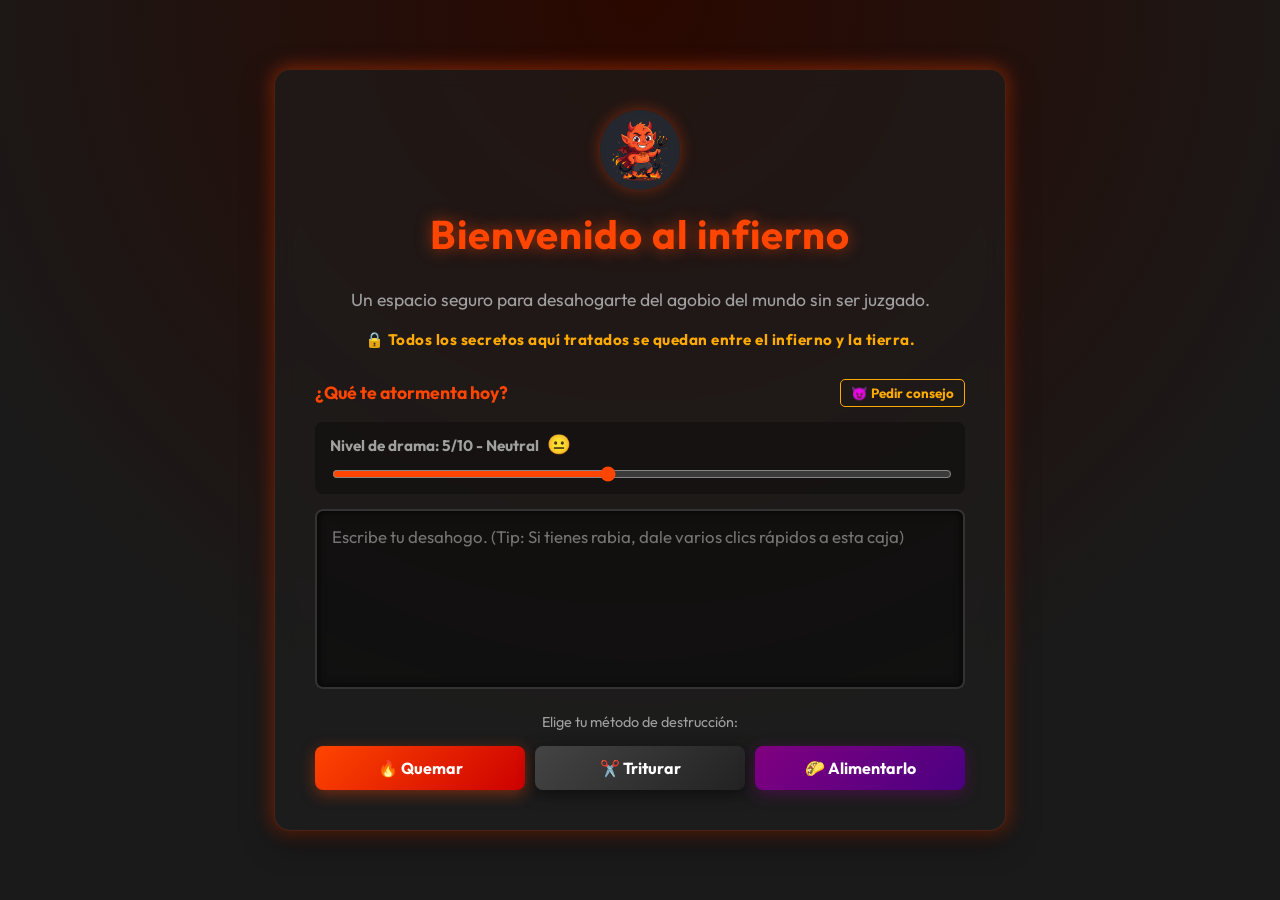
==== index.html @ e2101508 "Primera version: App de desahogo interactiva" ====
<!DOCTYPE html>
<html lang="es">
<head>
    <meta charset="UTF-8">
    <meta name="viewport" content="width=device-width, initial-scale=1.0">
    <title>Espacio de Desahogo</title>
    <link rel="preconnect" href="https://fonts.googleapis.com">
    <link rel="preconnect" href="https://fonts.gstatic.com" crossorigin>
    <link href="https://fonts.googleapis.com/css2?family=Outfit:wght@300;400;700&display=swap" rel="stylesheet">
    <link rel="stylesheet" href="desahogo.css?v=5">
</head>
<body>
    <main class="container">
        <header>
            <img src="diablito_chistoso.png" alt="Diablito" class="main-diablito" id="main-diablo-img">
            <h1 class="glow-text">Bienvenido al infierno</h1>
            <p class="subtitle">Un espacio seguro para desahogarte del agobio del mundo sin ser juzgado.</p>
            <p class="secret-warning">🔒 Todos los secretos aquí tratados se quedan entre el infierno y la tierra.</p>
        </header>

        <section class="vent-section">
            <div class="flex-between">
                <label for="desahogo">¿Qué te atormenta hoy?</label>
                <button id="btn-consejo" class="btn-secondary" title="¿No sabes qué hacer?">😈 Pedir consejo</button>
            </div>
            
            <div class="drama-slider-container">
                <label for="drama-level" class="drama-label">Nivel de drama: <span id="drama-value">5</span>/10 <span id="drama-text"> - Neutral</span> <span id="drama-emoji">😐</span></label>
                <input type="range" id="drama-level" class="drama-slider" min="1" max="10" value="5">
            </div>

            <div id="textarea-wrapper" class="textarea-wrapper">
                <img src="diablito_comiendo2.png" id="eating-devil" class="eating-devil" alt="Diablo Comiendo">
                <textarea id="desahogo" name="desahogo" placeholder="Escribe tu desahogo. (Tip: Si tienes rabia, dale varios clics rápidos a esta caja)"></textarea>
                <div id="crack-overlay"></div>
            </div>

            <p class="instruction-text">Elige tu método de destrucción:</p>
            <div class="action-buttons">
                <button id="btn-burn" class="btn-action burn-btn">🔥 Quemar</button>
                <button id="btn-shred" class="btn-action shred-btn">✂️ Triturar</button>
                <button id="btn-feed" class="btn-action feed-btn">🌮 Alimentarlo</button>
            </div>
        </section>

        <p id="success-msg" class="hidden-msg">Tus pensamientos se han esfumado. Respira profundo.</p>
        <button id="btn-cert" class="btn-secondary hidden-cert">📜 Obtener Certificado</button>
    </main>

    <!-- Modal General (Consejos, Humor y Certificados) -->
    <div id="humor-modal" class="humor-modal">
        <div class="modal-content" id="modal-box">
            <button id="close-modal" class="close-btn">&times;</button>
            <div class="diablito-container">
                <img src="diablito_riendo.png" alt="Diablito" class="diablito-img" id="modal-img">
            </div>
            <h2 id="modal-title" class="hidden"></h2>
            <p id="humor-texto" class="humor-texto-modal"></p>
        </div>
    </div>

    <script src="script.js"></script>
</body>
</html>
---- desahogo.css ----
@import url('https://fonts.googleapis.com/css2?family=Dancing+Script:wght@700&display=swap');

:root {
    --bg-color: #1a1a1a;
    --text-main: #ffffff;
    --text-muted: #a0a0a0;
    --accent-color: #ff4500;
    --accent-glow: rgba(255, 69, 0, 0.6);
}

body {
    background-color: var(--bg-color);
    background-image: radial-gradient(circle at 50% 0%, #2a0800 0%, var(--bg-color) 70%);
    color: var(--text-main);
    font-family: 'Outfit', sans-serif;
    margin: 0;
    padding: 0;
    min-height: 100vh;
    display: flex;
    justify-content: center;
    align-items: center;
    transition: transform 0.1s;
}

/* Terremoto global */
body.earthquake {
    animation: earthquakeShake 0.1s infinite;
}

@keyframes earthquakeShake {
    0% {
        transform: translate(2px, 1px) rotate(0deg);
    }

    10% {
        transform: translate(-1px, -2px) rotate(-1deg);
    }

    20% {
        transform: translate(-3px, 0px) rotate(1deg);
    }

    30% {
        transform: translate(0px, 2px) rotate(0deg);
    }

    40% {
        transform: translate(1px, -1px) rotate(1deg);
    }

    50% {
        transform: translate(-1px, 2px) rotate(-1deg);
    }

    60% {
        transform: translate(-3px, 1px) rotate(0deg);
    }

    70% {
        transform: translate(2px, 1px) rotate(-1deg);
    }

    80% {
        transform: translate(-1px, -1px) rotate(1deg);
    }

    90% {
        transform: translate(2px, 2px) rotate(0deg);
    }

    100% {
        transform: translate(1px, -2px) rotate(-1deg);
    }
}

.container {
    width: 90%;
    max-width: 650px;
    background: rgba(30, 30, 30, 0.6);
    backdrop-filter: blur(10px);
    border: 1px solid rgba(255, 69, 0, 0.2);
    border-radius: 16px;
    padding: 40px;
    box-shadow: 0 10px 30px rgba(0, 0, 0, 0.5), 0 0 20px var(--accent-glow);
    text-align: center;
    animation: breatheLight 8s ease-in-out infinite;
    position: relative;
    z-index: 10;
}

@keyframes breatheLight {

    0%,
    100% {
        box-shadow: 0 10px 30px rgba(0, 0, 0, 0.5), 0 0 15px rgba(255, 69, 0, 0.2);
    }

    50% {
        box-shadow: 0 10px 40px rgba(0, 0, 0, 0.8), 0 0 60px rgba(255, 69, 0, 1);
    }
}

.glow-text {
    color: var(--accent-color);
    margin-top: 0;
    font-size: 2.5rem;
    text-shadow: 0 0 15px var(--accent-glow);
    letter-spacing: 1px;
}

.main-diablito {
    width: 80px;
    height: 80px;
    border-radius: 50%;
    margin-bottom: 15px;
    box-shadow: 0 0 15px rgba(255, 69, 0, 0.4);
    animation: floatDiablo 4s ease-in-out infinite;
}

.subtitle {
    color: var(--text-muted);
    font-size: 1.1rem;
    margin-bottom: 10px;
    line-height: 1.6;
}

.secret-warning {
    color: #ffaa00;
    font-size: 0.95rem;
    font-weight: bold;
    margin-bottom: 30px;
    letter-spacing: 0.5px;
}

.vent-section {
    display: flex;
    flex-direction: column;
    gap: 15px;
    text-align: left;
}

.flex-between {
    display: flex;
    justify-content: space-between;
    align-items: center;
}

label {
    font-weight: 700;
    color: var(--accent-color);
    font-size: 1.1rem;
}

.btn-secondary {
    background: transparent;
    border: 1px solid #ffaa00;
    color: #ffaa00;
    border-radius: 5px;
    padding: 5px 10px;
    cursor: pointer;
    font-family: 'Outfit', sans-serif;
    font-weight: bold;
    transition: all 0.3s;
}

.btn-secondary:hover {
    background: rgba(255, 170, 0, 0.2);
    box-shadow: 0 0 10px rgba(255, 170, 0, 0.5);
}

.drama-slider-container {
    background: rgba(0, 0, 0, 0.3);
    padding: 10px 15px;
    border-radius: 8px;
    display: flex;
    flex-direction: column;
    gap: 8px;
}

.drama-label {
    font-size: 0.95rem;
    color: var(--text-muted);
}

#drama-emoji {
    font-size: 1.2rem;
    margin-left: 5px;
}

.drama-slider {
    width: 100%;
    accent-color: var(--accent-color);
}

.textarea-wrapper {
    position: relative;
    width: 100%;
}

#desahogo {
    width: 100%;
    height: 180px;
    background-color: rgba(0, 0, 0, 0.4);
    color: var(--text-main);
    border: 2px solid #333;
    border-radius: 8px;
    padding: 15px;
    font-family: 'Outfit', sans-serif;
    font-size: 1.05rem;
    resize: none;
    box-shadow: inset 0 0 10px rgba(0, 0, 0, 0.8);
    transition: border-color 0.3s, box-shadow 0.3s, transform 0.1s;
    box-sizing: border-box;
    position: relative;
    z-index: 5;
}

#desahogo:focus {
    outline: none;
    border-color: var(--accent-color);
    box-shadow: 0 0 10px var(--accent-glow);
}

/* Terapia de Golpes Realista */
#crack-overlay {
    position: absolute;
    top: 0;
    left: 0;
    width: 100%;
    height: 100%;
    pointer-events: none;
    overflow: hidden;
    border-radius: 8px;
    z-index: 5;
}

.glass-crack {
    position: absolute;
    width: 200px;
    height: 200px;
    background-image: url('data:image/svg+xml;utf8,<svg width="200" height="200" xmlns="http://www.w3.org/2000/svg"><defs><filter id="s"><feDropShadow dx="1" dy="1" stdDeviation="0.5" flood-color="%23000" flood-opacity="0.8"/></filter></defs><g fill="none" stroke="rgba(255,255,255,0.6)" stroke-width="1.5" filter="url(%23s)"><circle cx="100" cy="100" r="2" fill="rgba(255,255,255,0.8)" stroke="none"/><polyline points="100,100 115,70 110,40 140,10" /><polyline points="100,100 135,110 170,105 195,130" /><polyline points="100,100 85,125 105,160 90,195" /><polyline points="100,100 60,95 40,110 10,90" /><polyline points="100,100 75,60 50,40 60,10" /><polyline points="115,70 135,110" stroke-width="1"/><polyline points="135,110 85,125" stroke-width="1"/><polyline points="85,125 60,95" stroke-width="1"/><polyline points="60,95 75,60" stroke-width="1"/><polyline points="75,60 115,70" stroke-width="1"/><polyline points="110,40 170,105" stroke-width="0.5"/><polyline points="105,160 40,110" stroke-width="0.5"/><polyline points="50,40 110,40" stroke-width="0.5"/></g></svg>');
    background-size: cover;
    pointer-events: none;
    transform-origin: center center;
    animation: crackAppear 0.15s cubic-bezier(0.175, 0.885, 0.32, 1.275) forwards;
}

@keyframes crackAppear {
    0% {
        opacity: 0;
        transform: translate(-50%, -50%) rotate(var(--rot)) scale(0);
    }

    100% {
        opacity: 1;
        transform: translate(-50%, -50%) rotate(var(--rot)) scale(var(--scl));
    }
}

.shake-little {
    animation: shake 0.2s cubic-bezier(.36, .07, .19, .97) both;
}

.shake-hard {
    animation: shake 0.5s cubic-bezier(.36, .07, .19, .97) infinite both;
}

@keyframes shake {

    10%,
    90% {
        transform: translate3d(-1px, 0, 0);
    }

    20%,
    80% {
        transform: translate3d(2px, 0, 0);
    }

    30%,
    50%,
    70% {
        transform: translate3d(-4px, 0, 0);
    }

    40%,
    60% {
        transform: translate3d(4px, 0, 0);
    }
}

.instruction-text {
    text-align: center;
    color: var(--text-muted);
    font-size: 0.9rem;
    margin: 5px 0 0 0;
}

.action-buttons {
    display: flex;
    justify-content: space-between;
    gap: 10px;
}

.btn-action {
    flex: 1;
    color: white;
    border: none;
    padding: 12px;
    font-size: 1rem;
    font-weight: bold;
    border-radius: 8px;
    cursor: pointer;
    font-family: 'Outfit', sans-serif;
    transition: all 0.3s ease;
}

.burn-btn {
    background: linear-gradient(135deg, #ff4500, #cc0000);
    box-shadow: 0 4px 15px rgba(255, 69, 0, 0.4);
}

.burn-btn:hover {
    background: linear-gradient(135deg, #ff5722, #e60000);
    transform: translateY(-2px);
}

.shred-btn {
    background: linear-gradient(135deg, #444, #222);
    box-shadow: 0 4px 15px rgba(0, 0, 0, 0.5);
}

.shred-btn:hover {
    background: linear-gradient(135deg, #555, #333);
    transform: translateY(-2px);
}

.feed-btn {
    background: linear-gradient(135deg, #800080, #4b0082);
    box-shadow: 0 4px 15px rgba(128, 0, 128, 0.4);
}

.feed-btn:hover {
    background: linear-gradient(135deg, #9932cc, #4b0082);
    transform: translateY(-2px);
}

/* --- ANIMACIONES DE DESTRUCCIÓN --- */

/* 1. Fuego */
.burning {
    animation: realisticBurn 2s forwards;
}

@keyframes realisticBurn {
    0% {
        background-color: rgba(0, 0, 0, 0.4);
    }

    30% {
        box-shadow: 0 0 40px #ff4500, inset 0 0 30px #ff4500;
        border-color: #ffaa00;
        background-color: rgba(255, 69, 0, 0.3);
        transform: scale(1.02);
    }

    60% {
        box-shadow: 0 0 10px #111, inset 0 0 40px #000;
        border-color: #222;
        background-color: rgba(0, 0, 0, 0.9);
        filter: blur(2px);
        transform: scale(0.95);
    }

    100% {
        filter: blur(10px);
        transform: scale(0.8) translateY(-30px);
        opacity: 0;
    }
}

.ash-particle {
    position: absolute;
    border-radius: 50%;
    pointer-events: none;
    z-index: 9999;
    opacity: 0;
    animation: floatAsh linear forwards;
}

@keyframes floatAsh {
    0% {
        opacity: 1;
        transform: translateY(0) scale(1) rotate(0deg);
    }

    70% {
        opacity: 0.8;
    }

    100% {
        opacity: 0;
        transform: translateY(-200px) translateX(var(--random-x, 0px)) scale(0.2) rotate(180deg);
    }
}

/* 2. Triturar */
.shredding {
    /* La opacidad se controla por JS para evitar saltos bruscos en el layout */
}

.shred-clone {
    position: absolute;
    top: 0;
    left: 0;
    background-color: rgba(0, 0, 0, 0.4);
    color: var(--text-main);
    border: 2px solid #444;
    border-radius: 8px;
    padding: 15px;
    font-family: 'Outfit', sans-serif;
    font-size: 1.05rem;
    box-sizing: border-box;
    white-space: pre-wrap;
    word-break: break-word;
    pointer-events: none;
    z-index: 100;
    animation: fallShredClone 2.5s forwards cubic-bezier(0.55, 0.085, 0.68, 0.53);
}

@keyframes fallShredClone {
    0% {
        transform: translateY(0) rotate(0deg);
        opacity: 1;
    }

    40% {
        opacity: 1;
    }

    100% {
        transform: translateY(400px) rotate(5deg);
        opacity: 0;
    }
}

/* 3. Alimentar Diablo */
.eating-devil {
    position: absolute;
    top: 50%;
    left: 50%;
    transform: translate(-50%, -50%) scale(0);
    transform-origin: center center;
    width: 350px;
    height: auto;
    z-index: 1; /* Exactamente detrás del textarea */
    opacity: 0;
    transition: transform 0.5s cubic-bezier(0.175, 0.885, 0.32, 1.275), opacity 0.5s;
    pointer-events: none;
    filter: drop-shadow(0 10px 15px rgba(0,0,0,0.9));
}

.eating-devil.show {
    transform: translate(-50%, -50%) scale(1);
    opacity: 1;
}

.eating-devil.chewing {
    animation: chewDevil 0.3s infinite alternate;
}

@keyframes chewDevil {
    0% { transform: translate(-50%, -50%) scale(1) scaleY(1); }
    100% { transform: translate(-50%, -50%) scale(1.05) scaleY(0.95); }
}

.feeding {
    animation: feedSuck 1.5s forwards cubic-bezier(0.55, 0.085, 0.68, 0.53);
    position: relative;
    z-index: 10;
}

@keyframes feedSuck {
    0% { transform: scale(1) translateY(0); opacity: 1; }
    50% { transform: scale(0.5) translateY(-20px) rotate(10deg); filter: blur(2px); opacity: 0.8; }
    100% { transform: scale(0) translateY(-60px) rotate(-20deg); opacity: 0; }
}

/* Mensajes de exito */
.hidden-msg {
    display: none;
    color: #4CAF50;
    font-size: 1.2rem;
    font-weight: bold;
    margin-top: 20px;
    text-shadow: 0 0 10px rgba(76, 175, 80, 0.5);
}

.show-msg {
    display: block;
    animation: fadeIn 1s forwards;
}

.hidden-cert {
    display: none;
}

.show-cert {
    display: inline-block;
    margin-top: 15px;
    font-size: 1rem;
    padding: 10px 20px;
}

@keyframes fadeIn {
    from {
        opacity: 0;
        transform: translateY(10px);
    }

    to {
        opacity: 1;
        transform: translateY(0);
    }
}

/* --- Modal --- */
.humor-modal {
    position: fixed;
    top: 0;
    left: 0;
    width: 100%;
    height: 100%;
    background: rgba(0, 0, 0, 0.85);
    display: flex;
    justify-content: center;
    align-items: center;
    z-index: 10000;
    opacity: 0;
    pointer-events: none;
    transition: opacity 0.5s ease;
}

.humor-modal.show-modal {
    opacity: 1;
    pointer-events: all;
}

.modal-content {
    background: rgba(26, 15, 10, 0.95);
    border: 2px solid var(--accent-color);
    border-radius: 20px;
    padding: 30px 40px 40px;
    max-width: 450px;
    width: 90%;
    text-align: center;
    box-shadow: 0 0 50px rgba(255, 69, 0, 0.6);
    position: relative;
    transform: scale(0.8) translateY(20px);
    transition: transform 0.5s cubic-bezier(0.175, 0.885, 0.32, 1.275);
}

.humor-modal.show-modal .modal-content {
    transform: scale(1) translateY(0);
}

.close-btn {
    position: absolute;
    top: 15px;
    right: 20px;
    background: none;
    border: none;
    color: var(--text-muted);
    font-size: 2rem;
    line-height: 1;
    cursor: pointer;
    transition: color 0.3s, transform 0.3s;
}

.close-btn:hover {
    color: var(--text-main);
    transform: scale(1.1);
}

.diablito-container {
    margin-bottom: 20px;
}

.diablito-img {
    width: 140px;
    height: 140px;
    border-radius: 50%;
    object-fit: cover;
    box-shadow: 0 0 20px rgba(255, 69, 0, 0.5);
    border: 3px solid var(--accent-color);
    animation: floatDiablo 3s ease-in-out infinite;
}

@keyframes floatDiablo {

    0%,
    100% {
        transform: translateY(0);
    }

    50% {
        transform: translateY(-10px);
    }
}

.humor-texto-modal {
    font-size: 1.25rem;
    color: #ffcc00;
    font-style: italic;
    line-height: 1.5;
    margin: 0;
}

.laughing-diablo {
    animation: laughShake 0.4s infinite alternate;
}

@keyframes laughShake {
    0% {
        transform: translateY(0) rotate(0deg);
    }

    25% {
        transform: translateY(-5px) rotate(-5deg) scale(1.05);
    }

    50% {
        transform: translateY(0) rotate(0deg) scale(1);
    }

    75% {
        transform: translateY(-5px) rotate(5deg) scale(1.05);
    }

    100% {
        transform: translateY(0) rotate(0deg) scale(1);
    }
}

.certificate-style {
    background: #fdf5e6;
    background-image: radial-gradient(circle, rgba(212, 175, 55, 0.1) 0%, transparent 80%);
    color: #333;
    border: 8px double #d4af37;
    box-shadow: 0 0 50px rgba(212, 175, 55, 0.6);
    padding: 50px 30px;
}

.certificate-style .humor-texto-modal {
    color: #333;
    font-family: 'Times New Roman', serif;
    font-size: 1.4rem;
    line-height: 1.6;
}

.certificate-style h2 {
    color: #8b0000;
    margin-bottom: 25px;
    font-family: 'Times New Roman', serif;
    font-size: 2rem;
    border-bottom: 2px solid #d4af37;
    padding-bottom: 10px;
}

.signature-box {
    margin-top: 40px;
    text-align: right;
}

.devil-signature {
    font-family: 'Dancing Script', cursive;
    font-size: 3rem;
    color: #8b0000;
    transform: rotate(-7deg);
    display: inline-block;
}

.signature-line {
    border-top: 1px solid #333;
    width: 220px;
    margin-left: auto;
    margin-top: -10px;
    padding-top: 5px;
    font-size: 0.95rem;
    font-family: 'Arial', sans-serif;
    color: #555;
    text-transform: uppercase;
    letter-spacing: 1px;
}
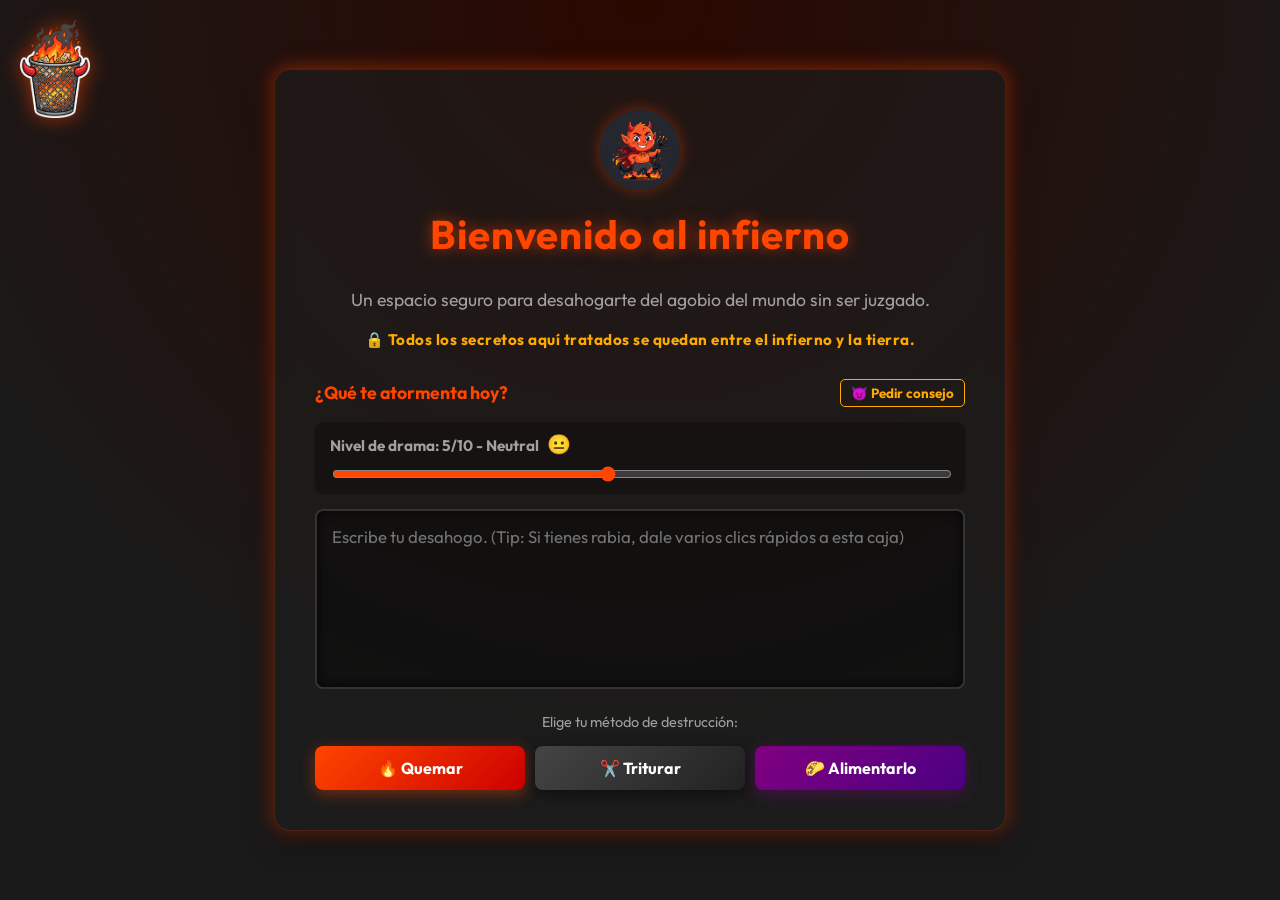
==== commit 961b054d: "Agregado logo del Basurero del Alma" ====
--- a/index.html
+++ b/index.html
@@ -3,13 +3,15 @@
 <head>
     <meta charset="UTF-8">
     <meta name="viewport" content="width=device-width, initial-scale=1.0">
-    <title>Espacio de Desahogo</title>
+    <title>Desahogo del Alma</title>
+    <link rel="icon" type="image/png" href="logo.png">
     <link rel="preconnect" href="https://fonts.googleapis.com">
     <link rel="preconnect" href="https://fonts.gstatic.com" crossorigin>
     <link href="https://fonts.googleapis.com/css2?family=Outfit:wght@300;400;700&display=swap" rel="stylesheet">
-    <link rel="stylesheet" href="desahogo.css?v=5">
+    <link rel="stylesheet" href="desahogo.css?v=6">
 </head>
 <body>
+    <img src="logo.png" alt="Basurero del Alma" class="page-logo">
     <main class="container">
         <header>
             <img src="diablito_chistoso.png" alt="Diablito" class="main-diablito" id="main-diablo-img">
--- a/desahogo.css
+++ b/desahogo.css
@@ -86,6 +86,22 @@
     animation: breatheLight 8s ease-in-out infinite;
     position: relative;
     z-index: 10;
+}
+
+.page-logo {
+    position: absolute;
+    top: 20px;
+    left: 20px;
+    width: 70px;
+    height: auto;
+    filter: drop-shadow(0 0 10px rgba(255, 69, 0, 0.6));
+    animation: floatLogo 3s ease-in-out infinite;
+    z-index: 100;
+}
+
+@keyframes floatLogo {
+    0%, 100% { transform: translateY(0) rotate(-5deg); }
+    50% { transform: translateY(-5px) rotate(5deg); }
 }
 
 @keyframes breatheLight {
